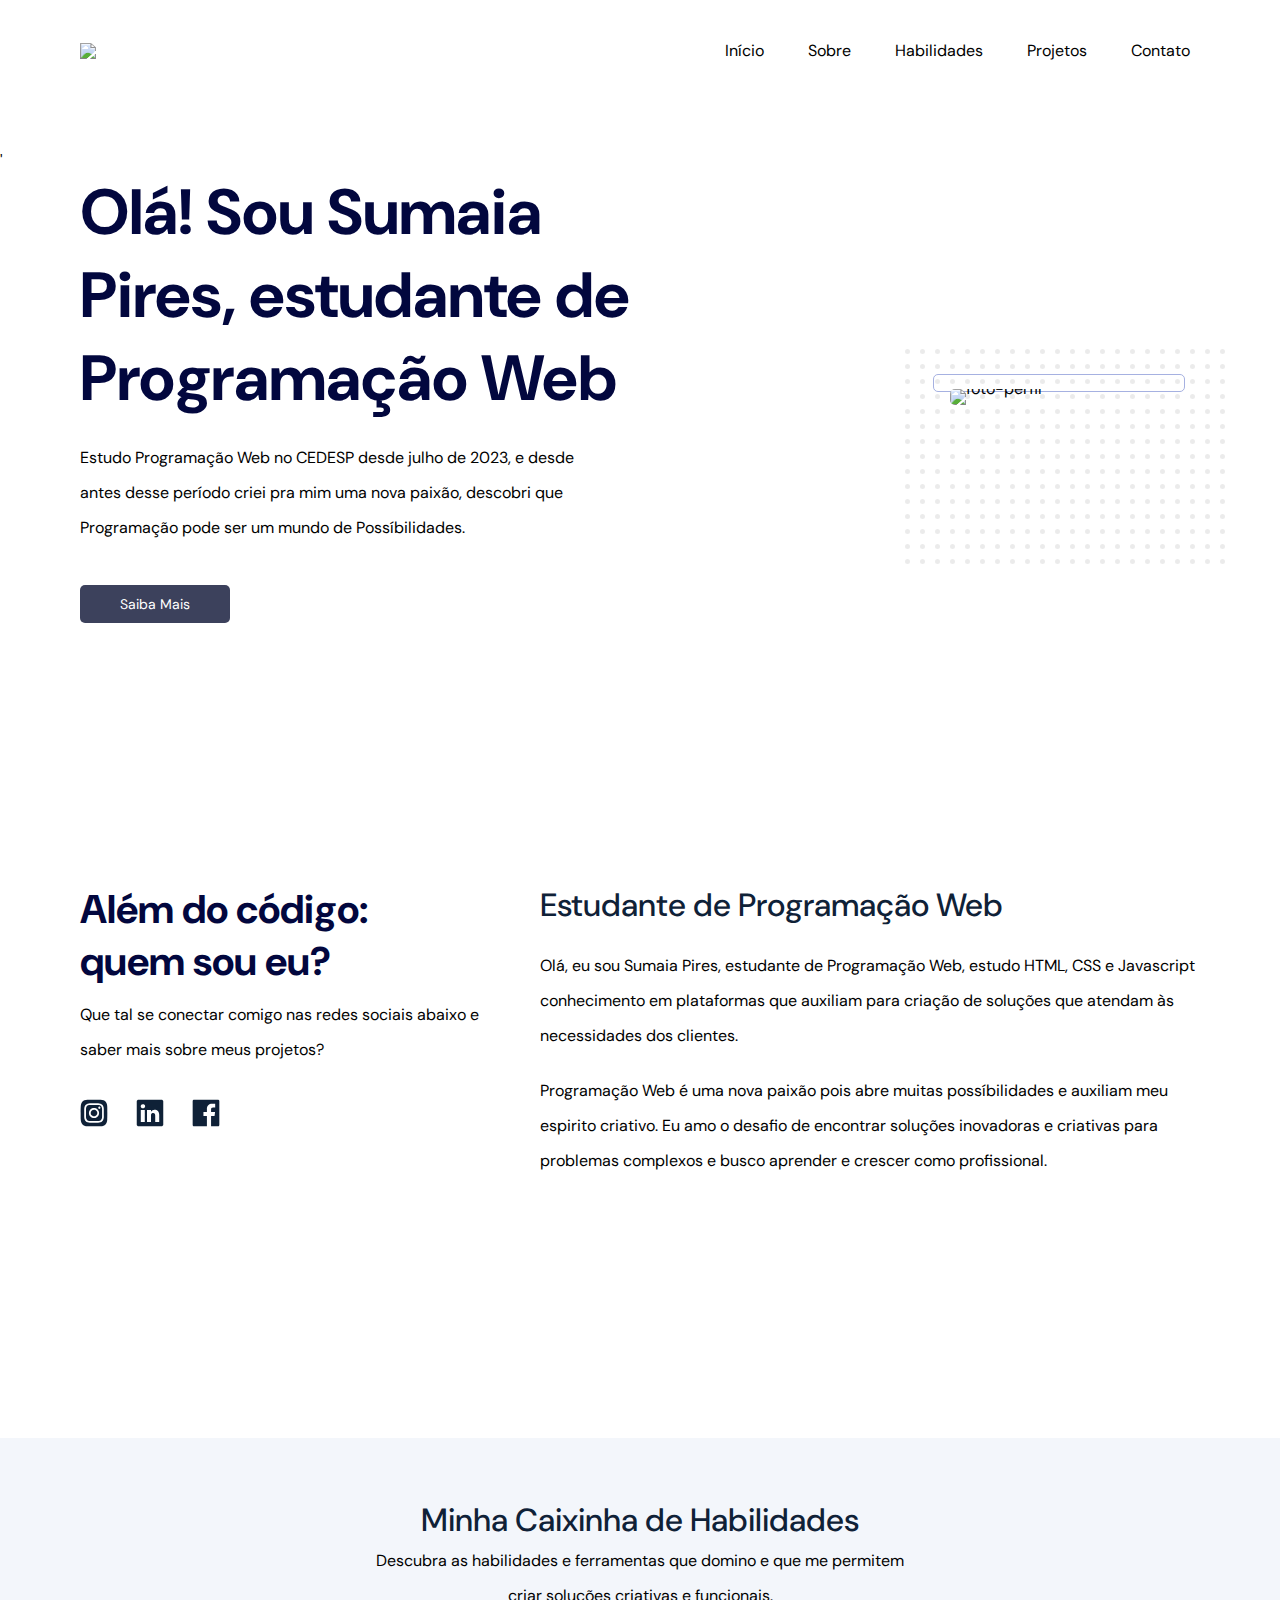
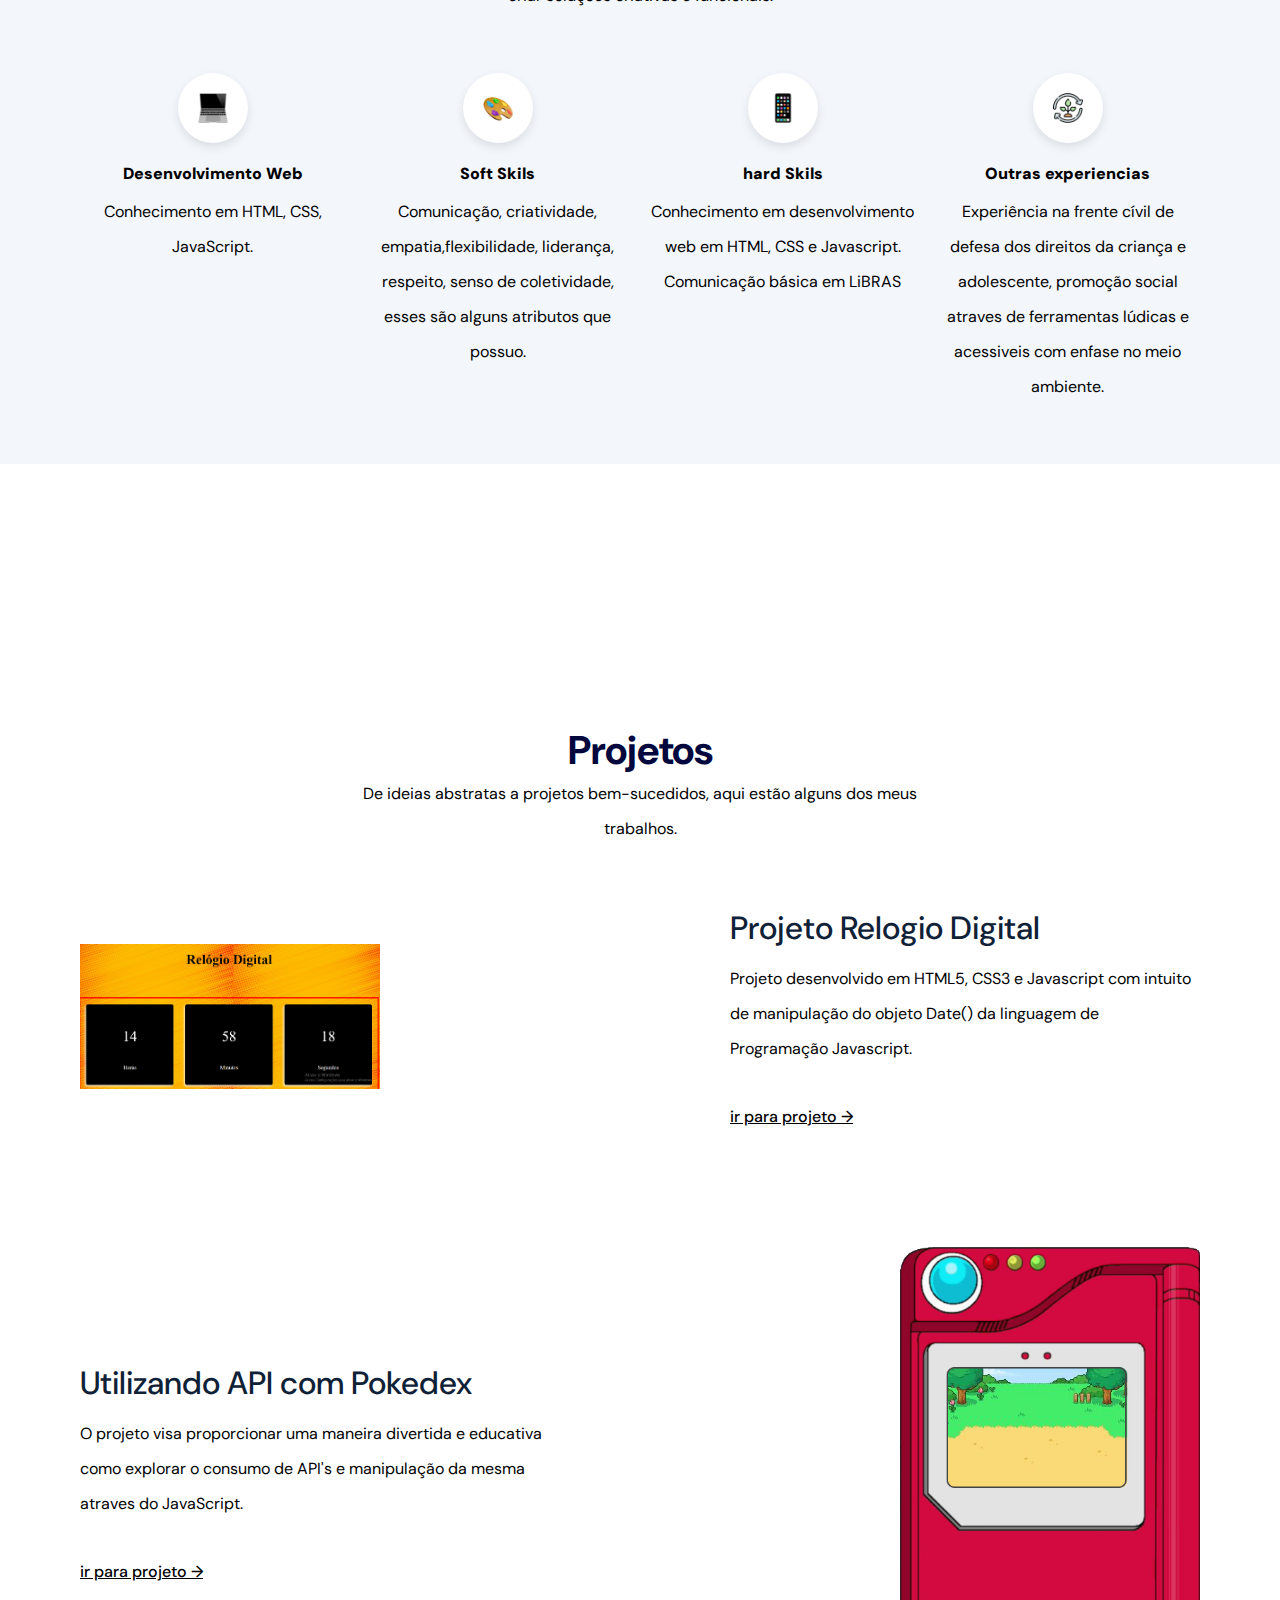
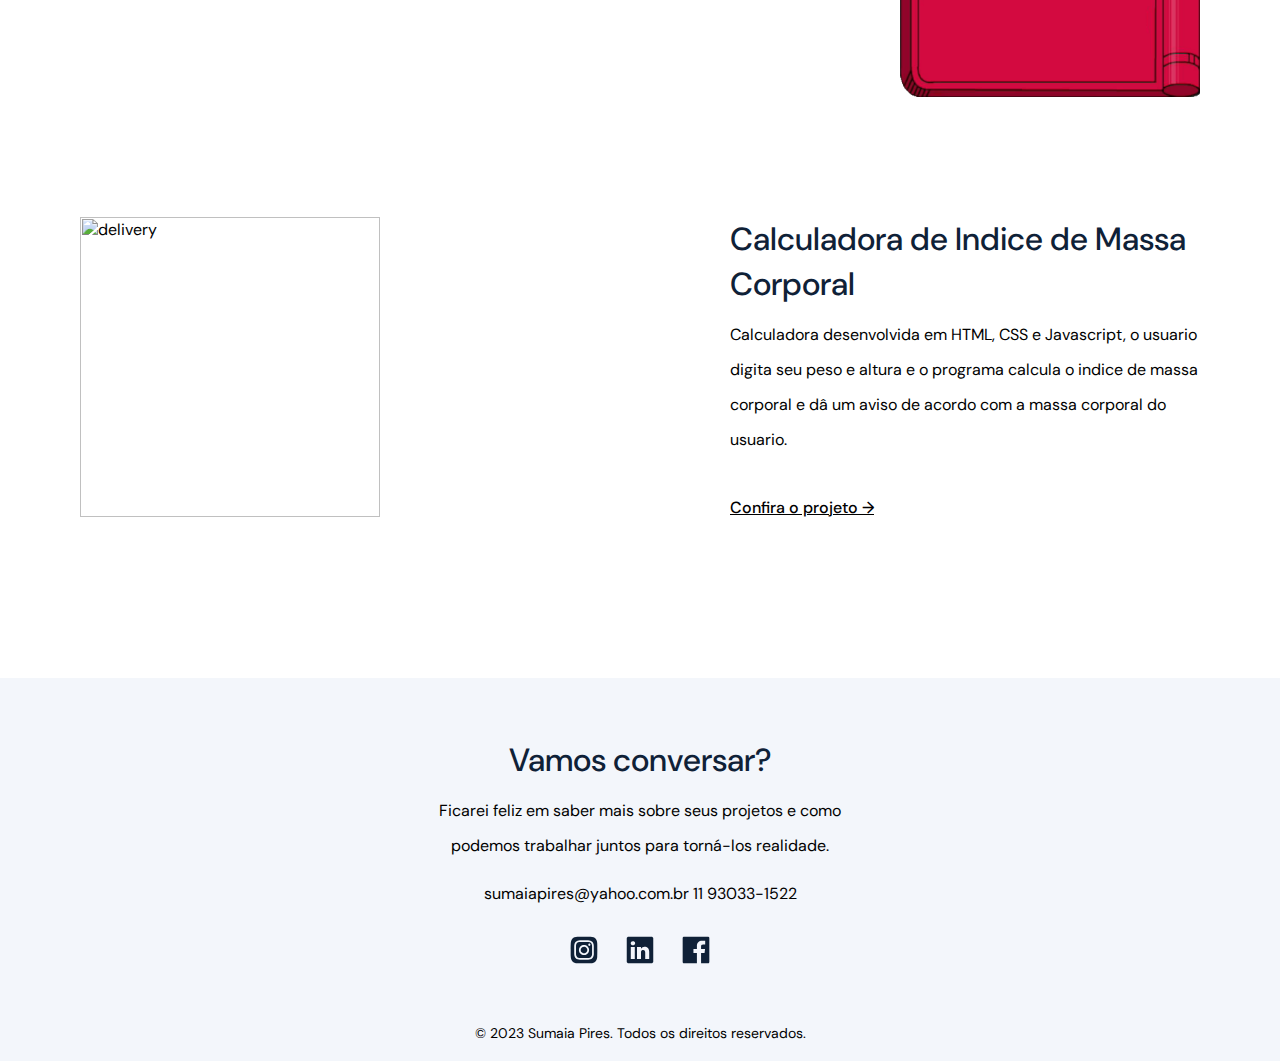
==== index.html @ 3ff80c14 "Add files via upload" ====
'<!DOCTYPE html>
<html lang="pt-br">

<head>
    <!-- meta tags -->
    <meta charset="UTF-8">
    <meta name="viewport" content="width=device-width, initial-scale=1.0">
    <!-- title -->
    <title>Portifolio Sumaia</title>
    <!-- Css extends que chama todos os outros -->
    <link rel="stylesheet" href="css/extends.css">
    <!-- fonts -->
    <link rel="preconnect" href="https://fonts.googleapis.com" />
    <link rel="preconnect" href="https://fonts.gstatic.com" crossorigin />
    <link href="https://fonts.googleapis.com/css2?family=DM+Sans:wght@400;500;700&display=swap" rel="stylesheet" />
    <!-- scripts -->
    <script defer src="scripts/index.js"></script>
</head>

<body>
    <!-- navbar -->
    <nav class="navbar">
        <div class="navbar__content max-width mb-0">
            <a href="/">
                <img src="https://logos.textgiraffe.com/logos/logo-name/36236180-designstyle-relaxing-l.png">
            </a>

            <ul class="navbar__links">
                <li><a href="#header">Início</a></li>
                <li><a href="#about">Sobre</a></li>
                <li><a href="#skills">Habilidades</a></li>
                <li><a href="#projects">Projetos</a></li>
                <li><a href="#footer">Contato</a></li>
            </ul>

            <div class="navbar__mobile">
                <img src="assets/menu.svg" alt="burguer" class="burguer">
                <ul class="mobile__links">
                    <li><a href="#header">Início</a></li>
                    <li><a href="#about">Sobre</a></li>
                    <li><a href="#skills">Habilidades</a></li>
                    <li><a href="#projects">Projetos</a></li>
                    <li><a href="#footer">Contato</a></li>
                </ul>
            </div>
        </div>
    </nav>

    <!-- header -->
    <header id="header" class="max-width">
        <div class="header__left">
            <h1>Olá! Sou Sumaia Pires, estudante  de Programação Web</h1>

            <p>
                Estudo Programação Web no CEDESP desde julho de 2023, e desde antes desse período criei pra mim uma nova paixão, descobri que Programação pode ser um mundo de Possíbilidades.
            </p>

            <a href="#about" class="btn btn-primary">Saiba Mais</a>
        </div>

        <div class="header__right">
            <div class="header__image">
                <img src="https://media.licdn.com/dms/image/C4D03AQFgLC6WYclvbA/profile-displayphoto-shrink_800_800/0/1549132580379?e=2147483647&v=beta&t=OQa61_ROP9oTsTWfa7Od1cDNOZGpSk54xkHEjgjCEhQ" alt="foto-perfil" class="foto__perfil" />

                <img src="assets/abstract.svg" alt="background" class="background" />
            </div>
        </div>

    </header>

    <!-- Sobre -->
    <section id="about" class="about max-width">
        <div class="about__left">
            <h2 class="secondary-title">Além do código: quem sou eu?</h2>

            <p>
                Que tal se conectar comigo nas redes sociais abaixo e saber mais sobre
                meus projetos?
            </p>

            <ul>
                <li>
                    <a href="https://instagram.com/sspifer?utm_source=qr&igshid=OGIxMTE0OTdkZA=="><img src="assets/instagram.svg" alt="Instagram" /></a>
                </li>
                <li>
                    <a href="https://www.linkedin.com/in/sumaia-pires-a5188629b?utm_source=share&utm_campaign=share_via&utm_content=profile&utm_medium=android_app"><img src="assets/linkedin.svg" alt="Linkedin" /></a>
                </li>
                <li>
                    <a href="https://www.facebook.com/sumaiapires"><img src="assets/facebook.svg" alt="Facebook" /></a>
                </li>
            </ul>

        </div>

        <div class="about__right">
            <h3 class="tertiary-title mb-m">
                Estudante de Programação Web
            </h3>
            <p>
                Olá, eu sou Sumaia Pires, estudante de Programação Web, estudo HTML, CSS e Javascript conhecimento em plataformas que auxiliam para criação de soluções que atendam às
                necessidades dos clientes.
            </p>
            <p>
                Programação Web é uma nova paixão pois abre muitas possíbilidades e auxiliam meu espirito criativo. Eu amo o desafio de encontrar soluções inovadoras e criativas para
                problemas complexos e  busco aprender e crescer como
                profissional.
            </p>
        </div>
    </section>
    <!-- habilidades -->
    <section id="skills" class="skills">

        <div class="skills__content max-width">

            <h2 class="tertiary-title">Minha Caixinha de Habilidades</h2>

            <p class="description">
                Descubra as habilidades e ferramentas que domino e que me permitem
                criar soluções criativas e funcionais.
            </p>

            <ul>
                <li class="skills__item">
                    <div class="image-container">
                        <img src="assets/notebook.png" alt="Desenvolvimento Web" />
                    </div>
                    <h3>Desenvolvimento Web</h3>
                    <p>
                        Conhecimento em HTML, CSS, JavaScript.
                    </p>
                </li>

                <li class="skills__item">
                    <div class="image-container">
                        <img src="assets/colors.png" alt="Web Design" />
                    </div>
                    <h3>Soft Skils</h3>
                    <p>
                      Comunicação, criatividade, empatia,flexibilidade, liderança, respeito, senso de coletividade, esses são alguns atributos que possuo.
                      
                      
                    </p>
                </li>

                <li class="skills__item">
                    <div class="image-container">
                        <img src="assets/phone.png" alt="UX/UI Design" />
                    </div>
                    <h3>hard Skils</h3>
                    <p>
                        Conhecimento em desenvolvimento web em HTML, CSS e Javascript.
                        Comunicação básica em LiBRAS

                    </p>
                </li>

                <li class="skills__item">
                    <div class="image-container">
                        <img src="assets/planta.png" alt="Gerenciamentos de versões" />
                    </div>
                    <h3>Outras experiencias</h3>
                    <p>
                        Experiência na frente cívil de defesa dos direitos da criança e adolescente, promoção social atraves de ferramentas lúdicas e acessiveis com enfase no meio ambiente.
                    </p>
                </li>

            </ul>

        </div>
    </section>

    <!-- Projetos -->
    <section id="projects" class="projects max-width">

        <div class="projects__content">

          <h2 class="secondary-title">Projetos</h2>

          <p>
            De ideias abstratas a projetos bem-sucedidos, aqui estão alguns dos
            meus trabalhos.
          </p>

        </div>

        <ul>

          <li>
            <div class="image">
              <img src="assets/relogio_digital_print.png" alt="Gerenciamento de tarefas" />
            </div>

            <div class="projects__info">
              <h3 class="tertiary-title">
                Projeto Relogio Digital

              </h3>
              <p>
                Projeto desenvolvido em HTML5, CSS3 e Javascript com intuito de manipulação do objeto Date() da linguagem de Programação Javascript.
              </p>


              <a href="https://sumaiapires.github.io/relogio_digital/" target="_blank">ir para projeto &rarr;</a>
            </div>

          </li>

          <li class="projects__reversed-list">

            <div class="image">
              <img src="assets/pokedex.png" alt="ecommerce" />
            </div>

            <div class="projects__info">

              <h3 class="tertiary-title">
                Utilizando API com Pokedex
              </h3>

              <p>
                 O projeto visa proporcionar uma maneira divertida e educativa como explorar o consumo de API's e manipulação da mesma atraves do JavaScript.
              </p>

              <a href="https://sumaiapires.github.io/pokedex/" target="_blank">ir para projeto &rarr;</a>
            </div>

          </li>

          <li>

            <div class="image">

              <img src="https://cdn.iset.io/assets/00946/produtos/1319/disco-para-calculo-do-imc-indice-de-massa-corporal-14398-mlb4635753660_072013-o.jpg" alt="delivery" />
            </div>

            <div class="projects__info">

              <h3 class="tertiary-title">
                Calculadora de Indice de Massa Corporal
              </h3>

              <p>
                Calculadora desenvolvida em HTML, CSS e Javascript, o usuario digita seu peso e altura e o programa calcula o indice de massa corporal e dâ um aviso de acordo com a massa corporal do usuario.
              </p>

              <a href="https://sumaiapires.github.io/imc/" target="_blank">Confira o projeto &rarr;</a>

            </div>

          </li>

        </ul>

      </section>
  
      <!-- Footer -->
      <footer id="footer">

        <div class="footer__content max-width mb-0">

          <h2 class="tertiary-title mb-s">Vamos conversar?</h2>

          <p class="mb-m">
            Ficarei feliz em saber mais sobre seus projetos e como podemos
            trabalhar juntos para torná-los realidade.
          </p>

          <div class="footer__contact mb-m">
            <a href="mailto:sumaia.sumaiapires@yahoo.com.br" target="_blank" class="mb-m" sumaiapires@yahoo.com.br>
              sumaiapires@yahoo.com.br

            </a>

            <a href="https://api.whatsapp.com/send?1=pt_BR&phone=5511930331522" target="_blank">11 93033-1522</a>

           

          </div>

          <ul class="mb-l">
            

            <li>
              <a href="https://instagram.com/sspifer?utm_source=qr&igshid=OGIxMTE0OTdkZA==" target="_blank"><img src="assets/instagram.svg" alt="Instagram" /></a>
            </li>

            <li>
              <a href="https://www.linkedin.com/in/sumaia-pires-a5188629b?utm_source=share&utm_campaign=share_via&utm_content=profile&utm_medium=android_app" target="_blank"><img src="assets/linkedin.svg" alt="Linkedin" /></a>
            </li>

            <li>
              <a href="https://www.facebook.com/sumaiapires" target="_blank"><img src="assets/facebook.svg" alt="Facebook" /></a>
            </li>

          </ul>

          <p class="footer__copyright">
            © 2023 Sumaia Pires. Todos os direitos reservados.
          </p>

        </div>

      </footer>

    
</body>

</html>
---- css/extends.css ----
@import './variables.css';
@import './globals.css';

@import './components/navbar.css';
@import './components/header.css';
@import './components/about.css';
@import './components/skills.css';
@import './components/projects.css';
@import './components/footer.css';
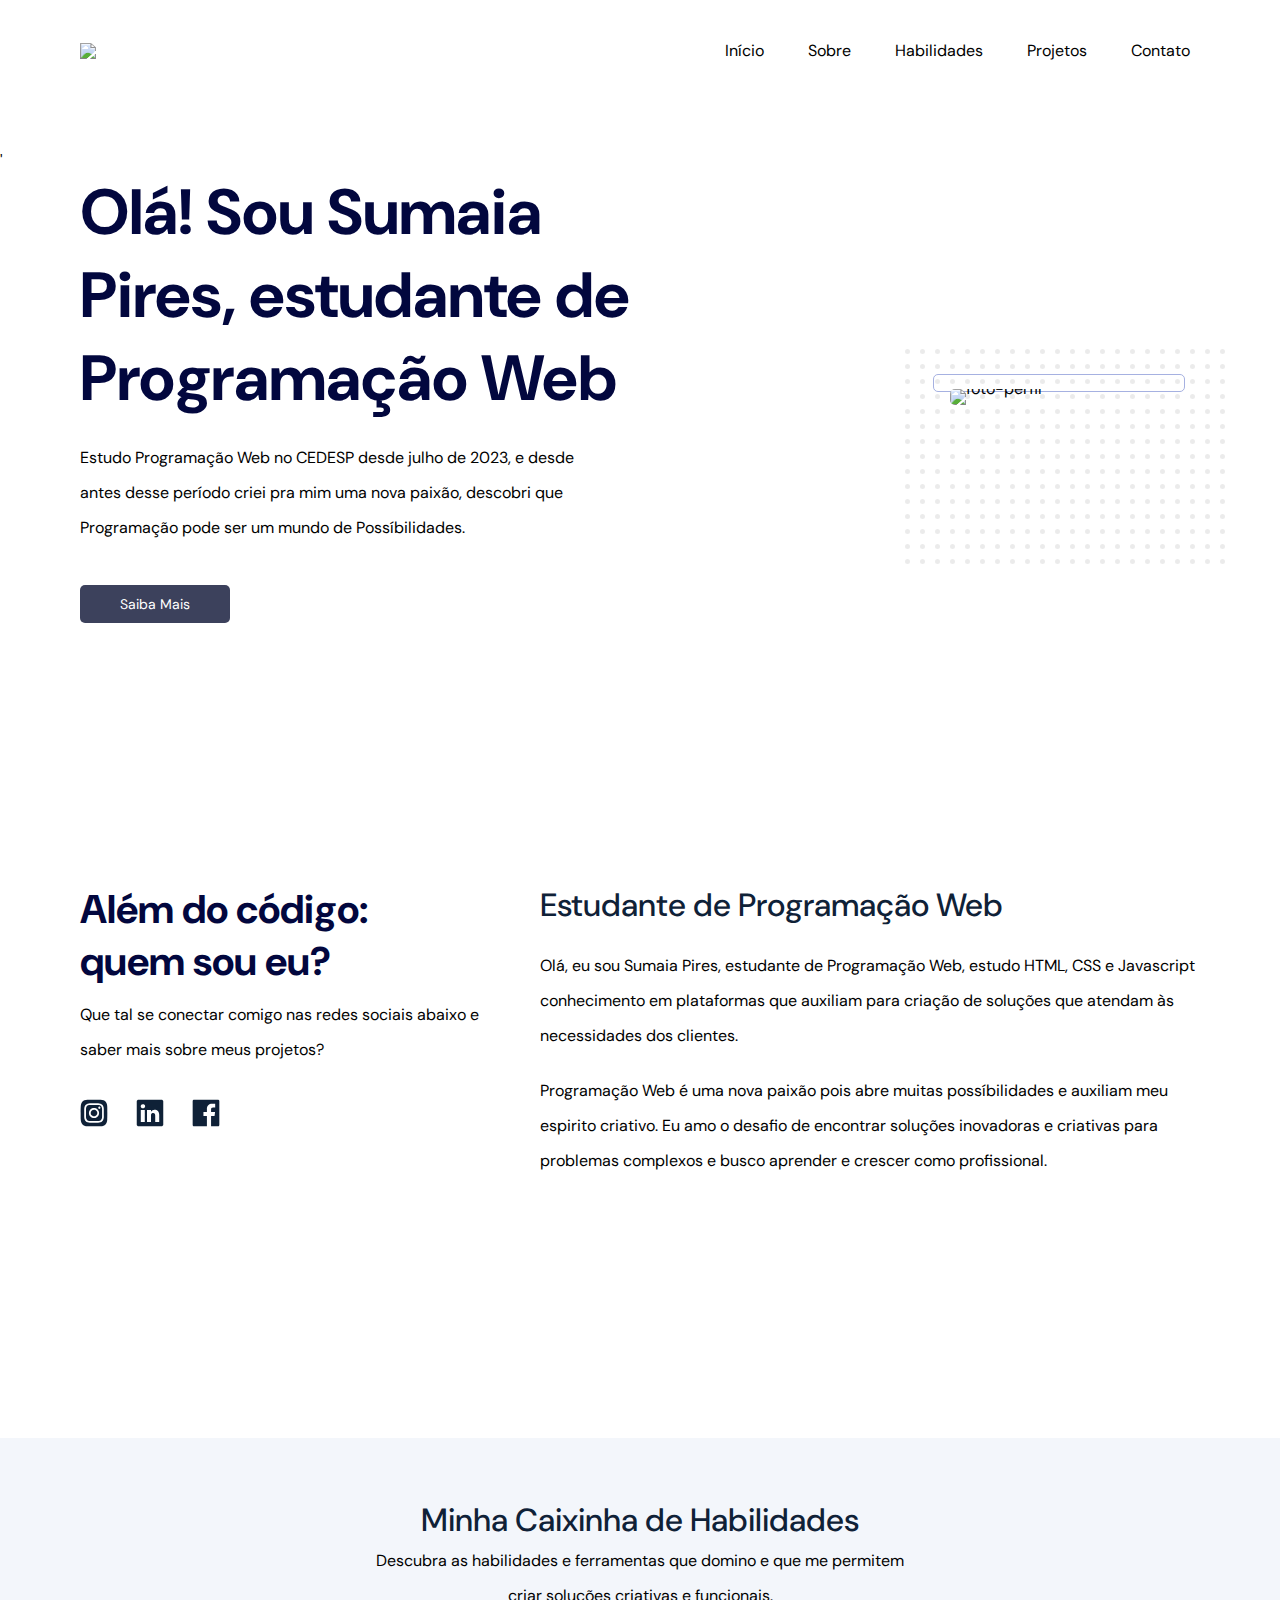
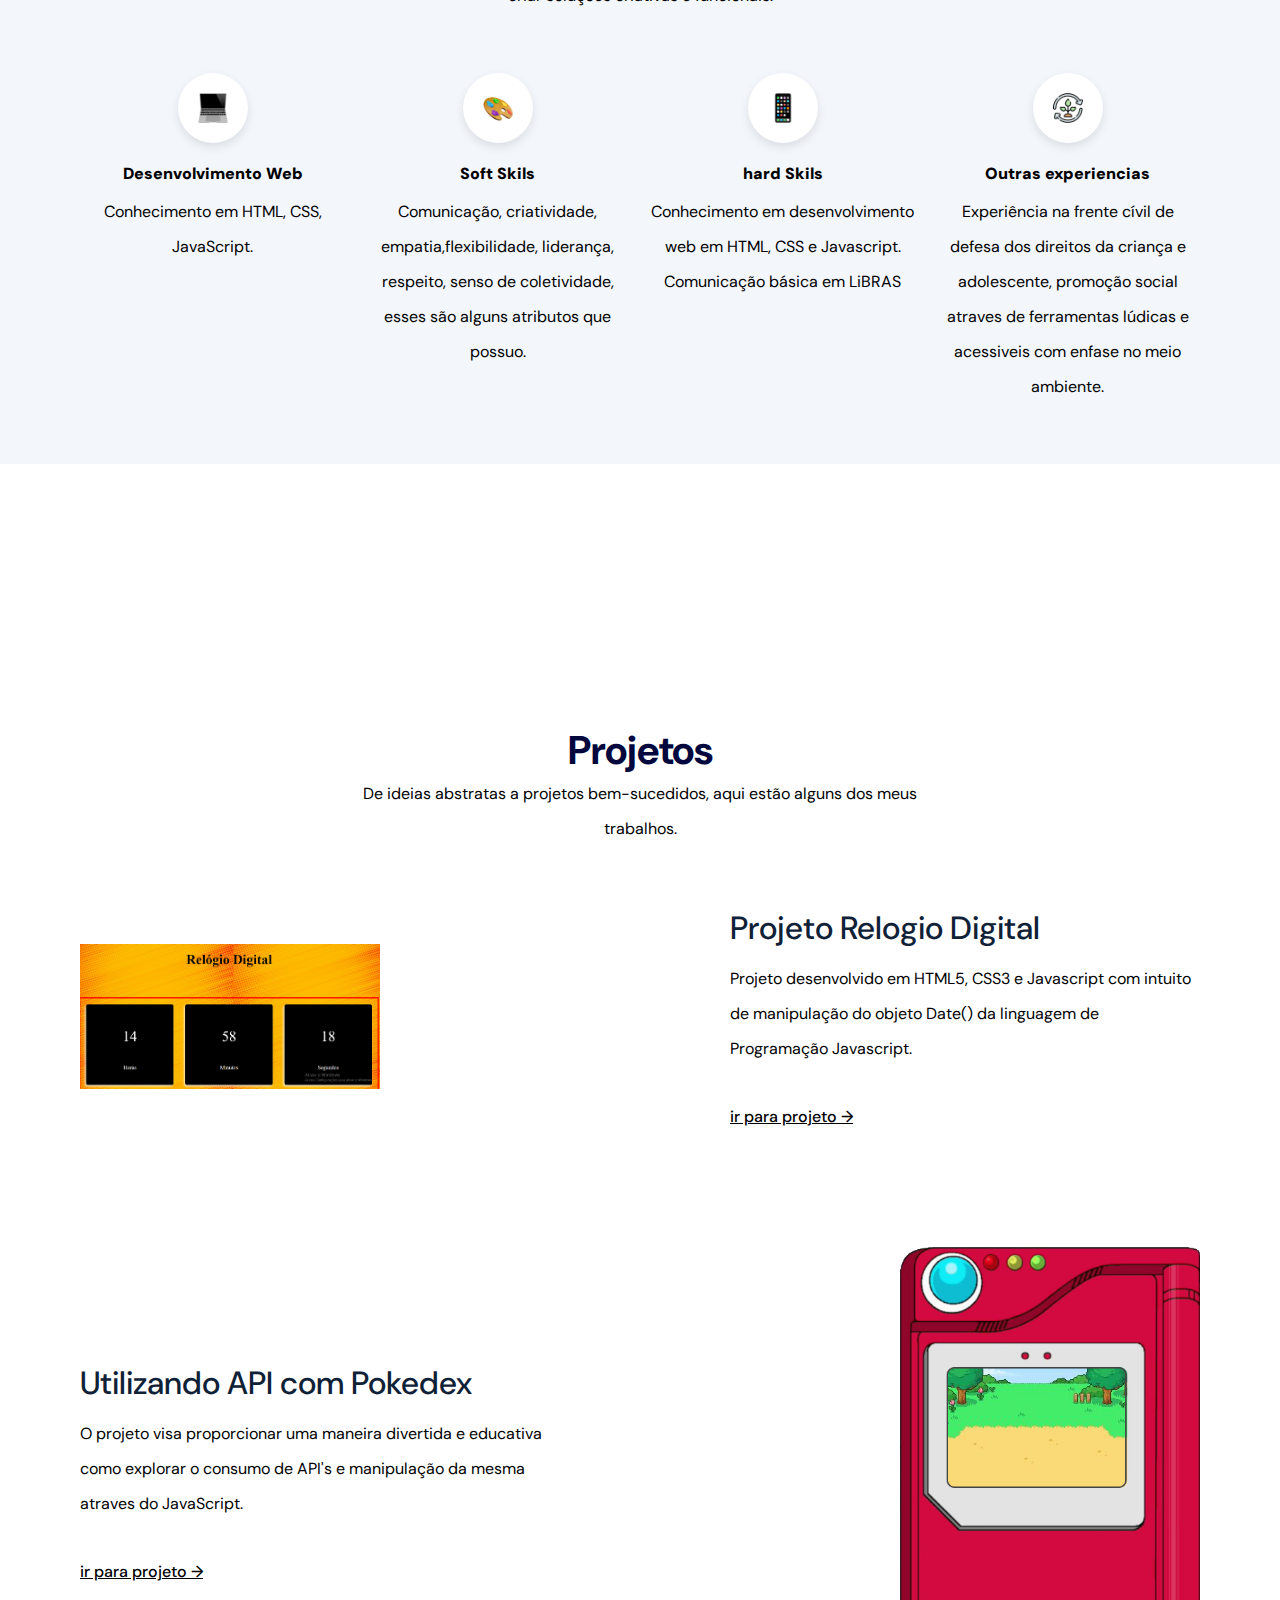
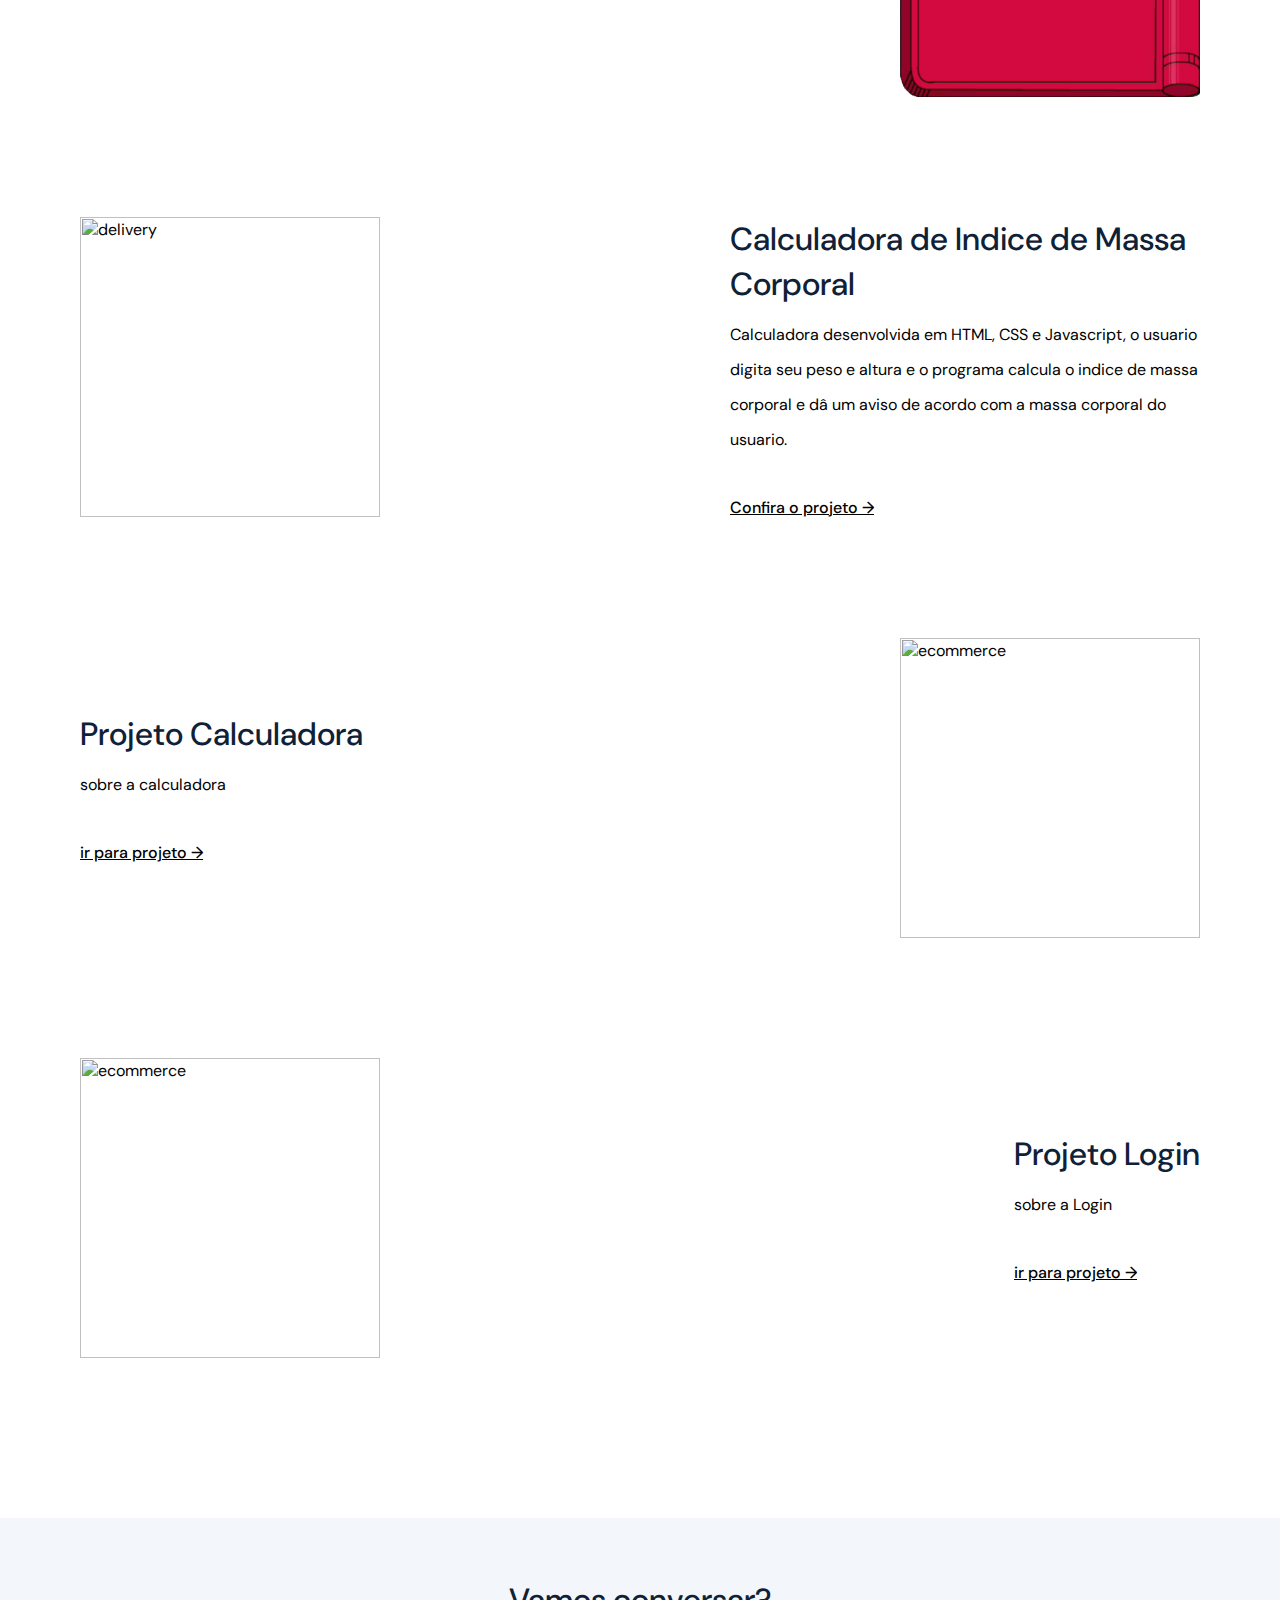
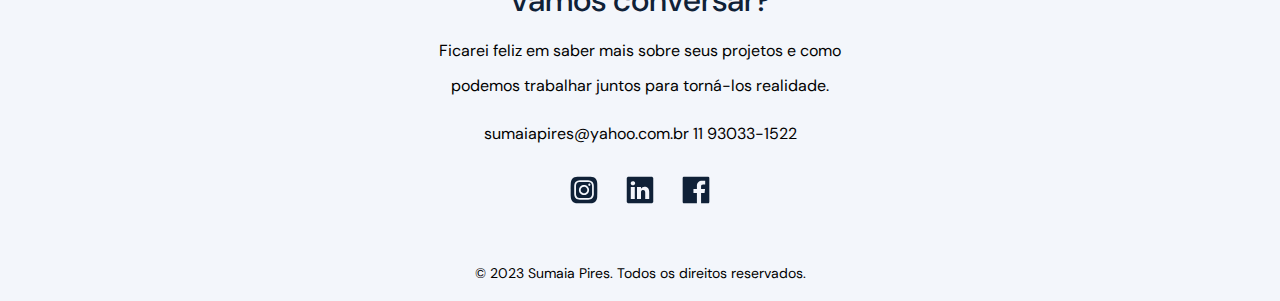
==== commit c11d4802: "Update index.html" ====
--- a/index.html
+++ b/index.html
@@ -249,6 +249,48 @@
 
           </li>
 
+          <li class="projects__reversed-list">
+
+            <div class="image">
+              <img src="assets/calculadora.png" alt="ecommerce" />
+            </div>
+
+            <div class="projects__info">
+
+              <h3 class="tertiary-title">
+                Projeto Calculadora
+              </h3>
+
+              <p>
+                sobre a calculadora
+              </p>
+
+              <a href="projetos/calculadora/index.html" target="_blank">ir para projeto &rarr;</a>
+            </div>
+
+          </li>
+
+          <li>
+
+            <div class="image">
+              <img src="assets/login.png" alt="ecommerce" />
+            </div>
+
+            <div class="projects__info">
+
+              <h3 class="tertiary-title">
+                Projeto Login
+              </h3>
+
+              <p>
+                sobre a Login
+              </p>
+
+              <a href="projetos/login/index.html" target="_blank">ir para projeto &rarr;</a>
+            </div>
+
+          </li>
+
         </ul>
 
       </section>
@@ -305,4 +347,4 @@
     
 </body>
 
-</html>+</html>
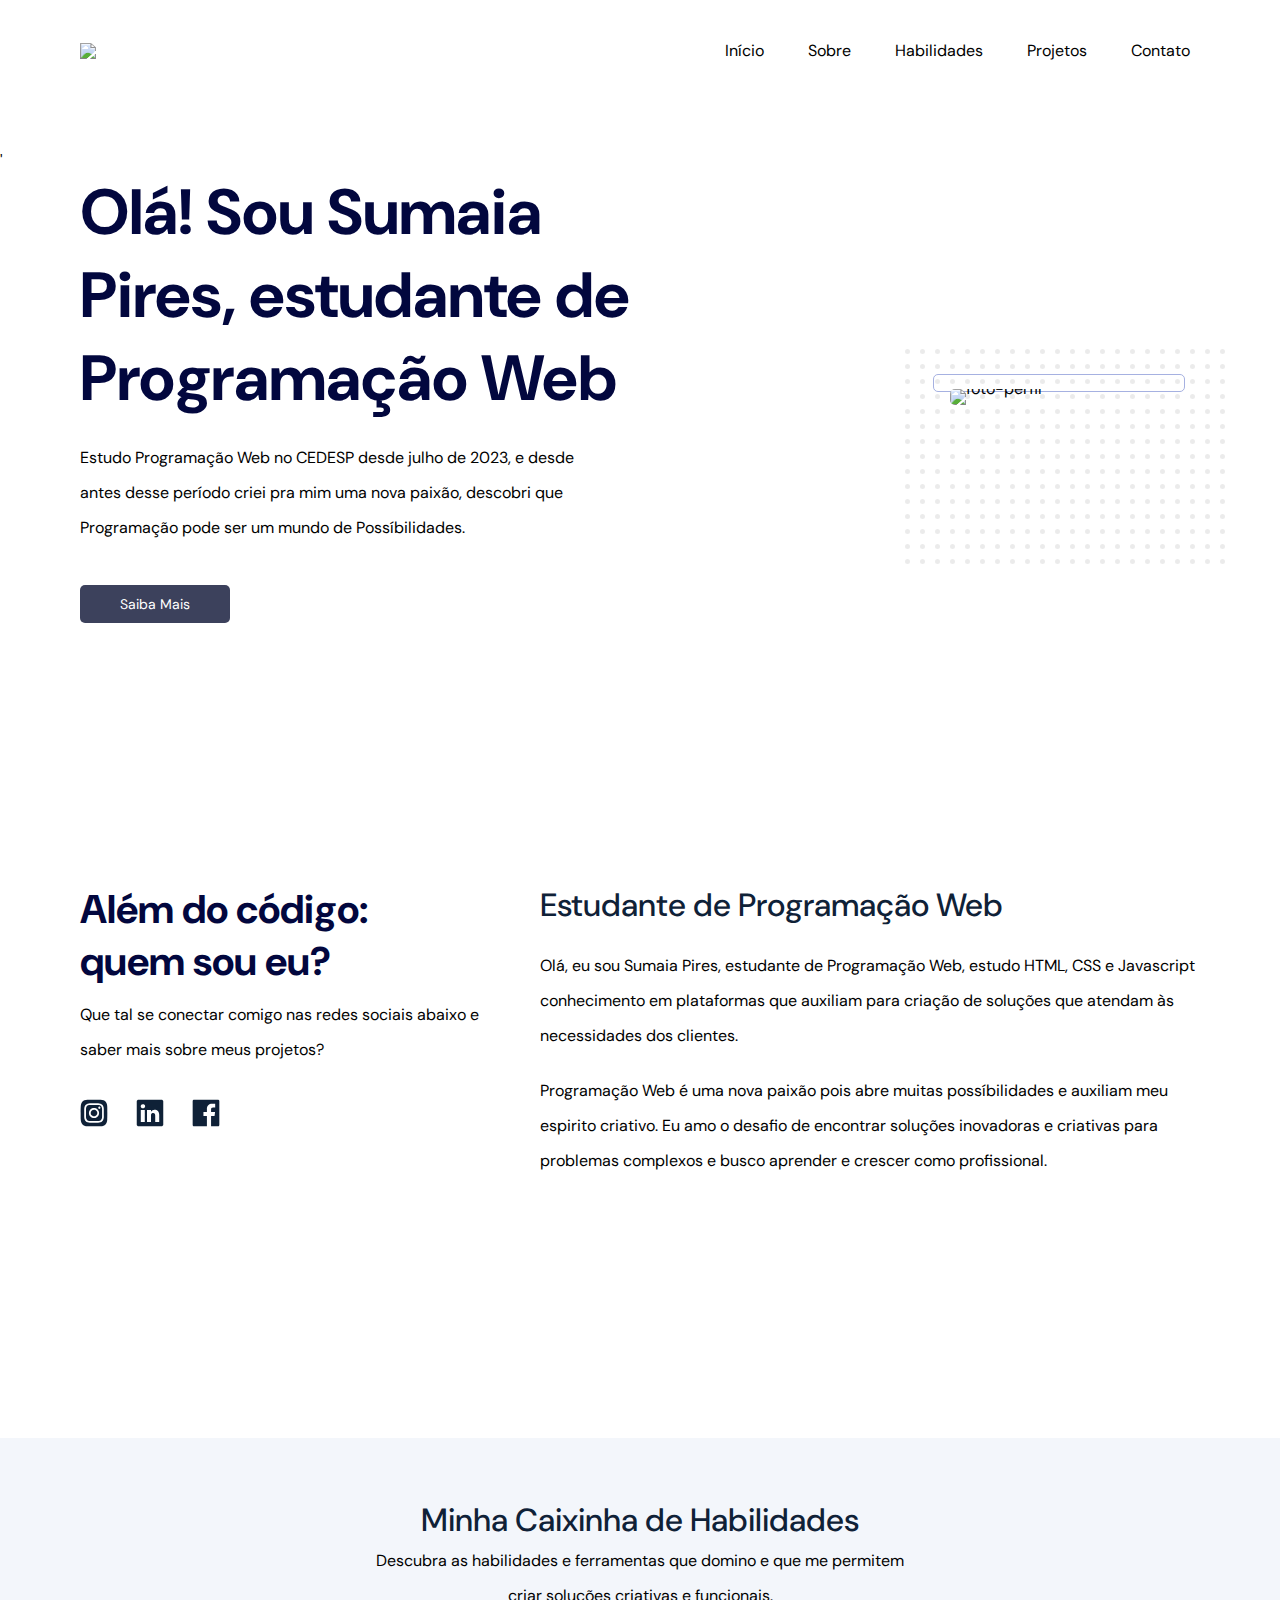
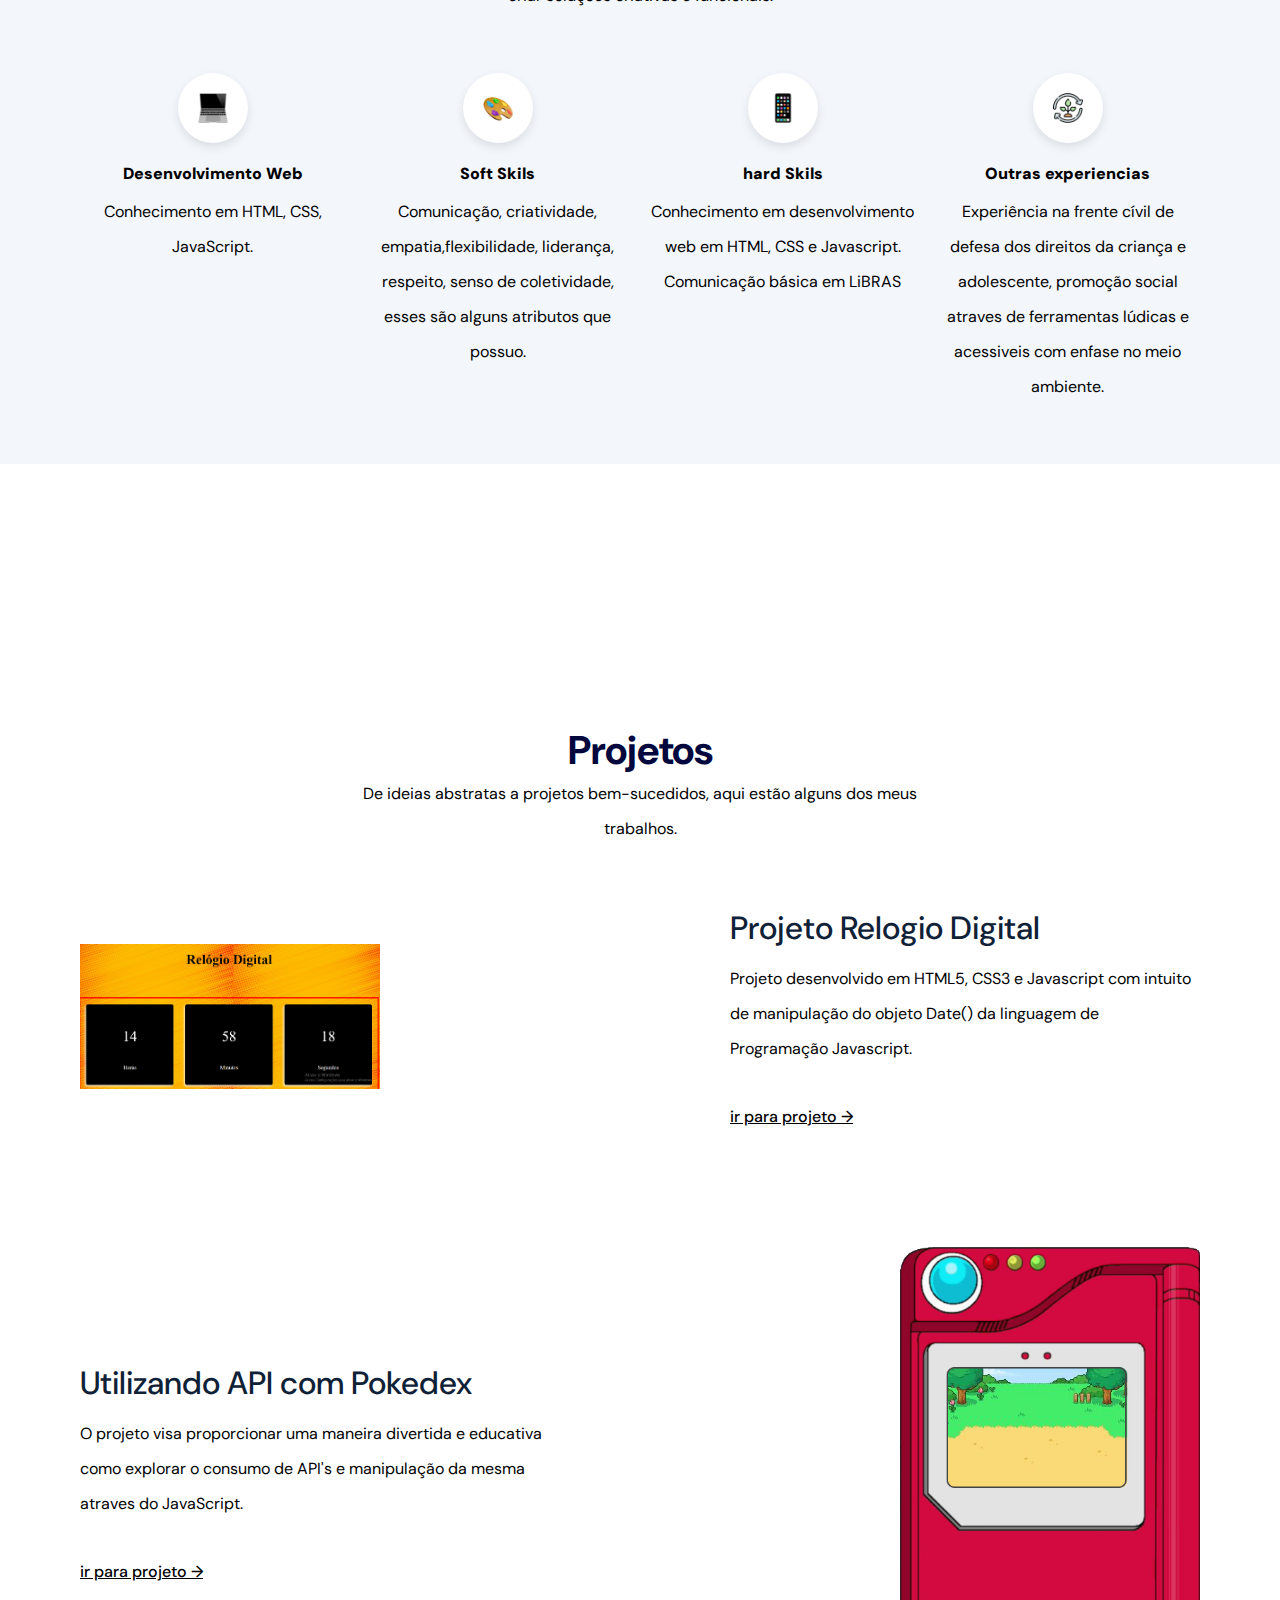
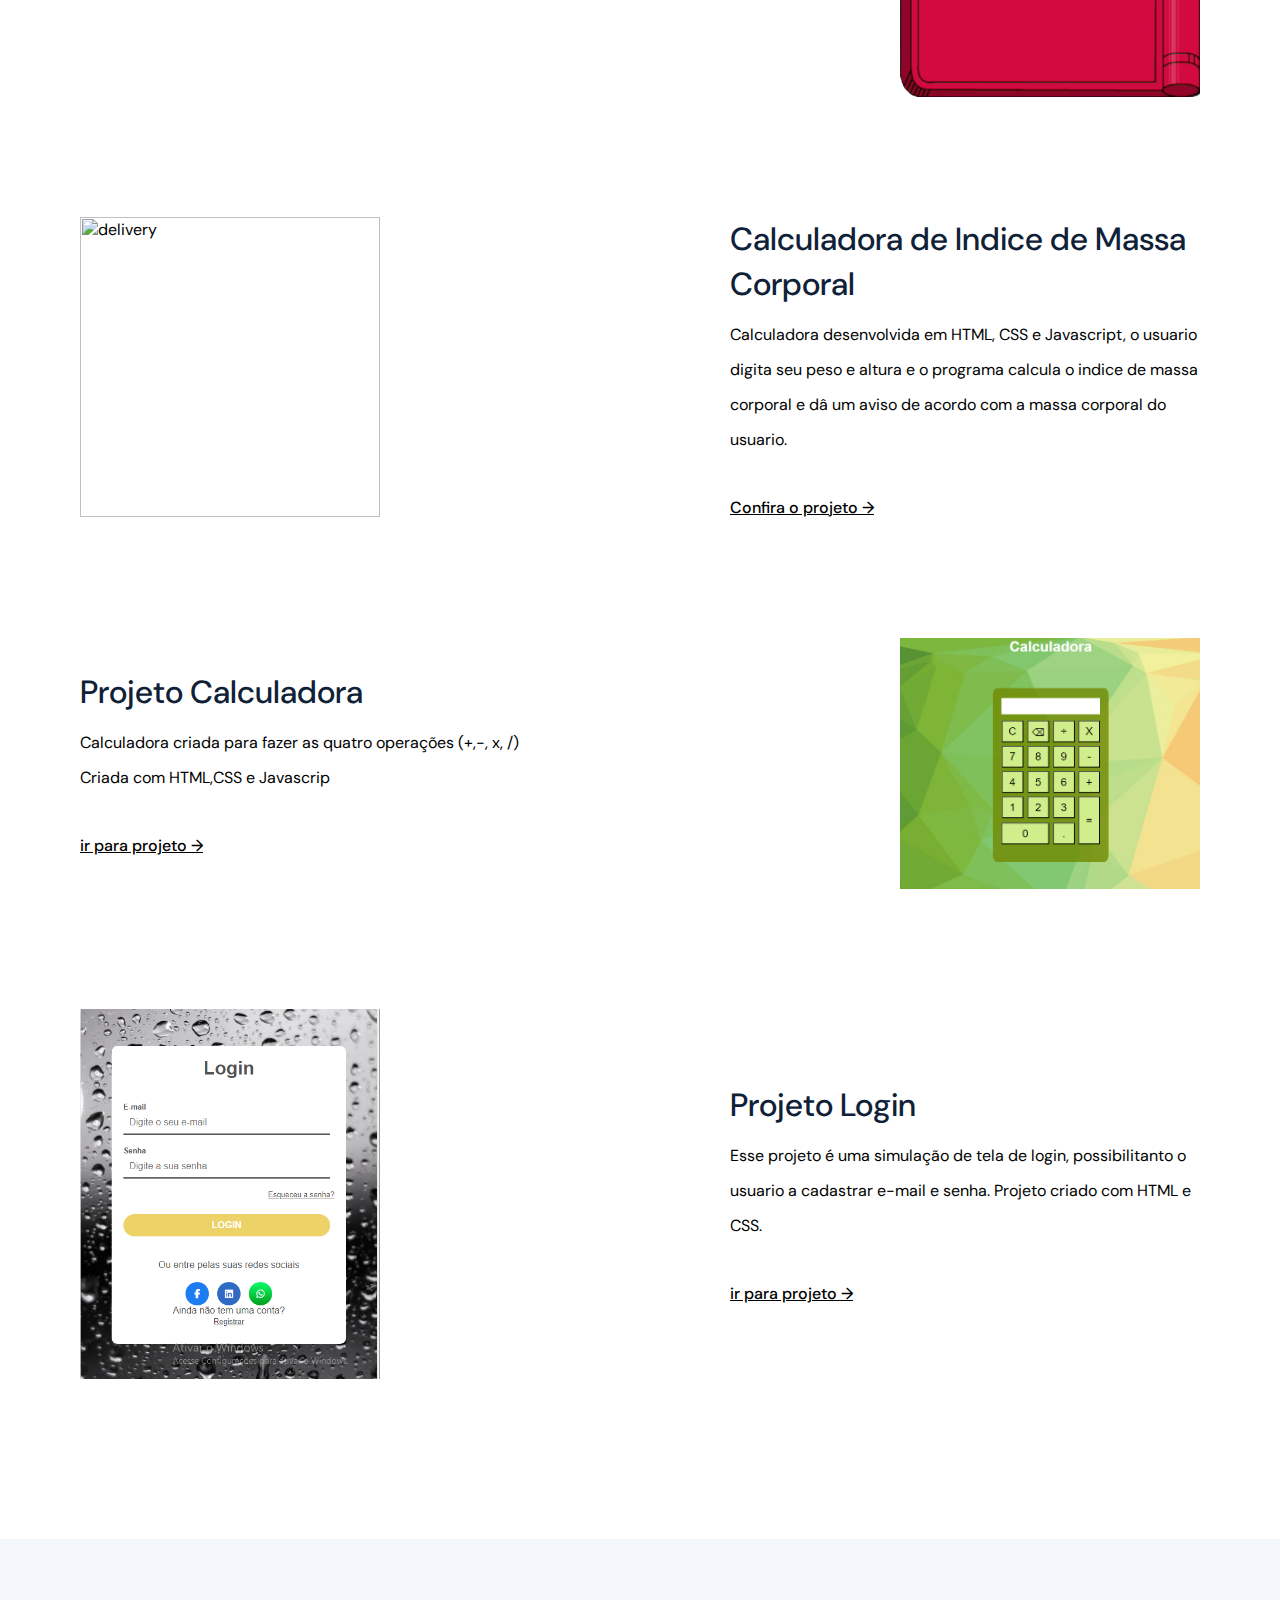
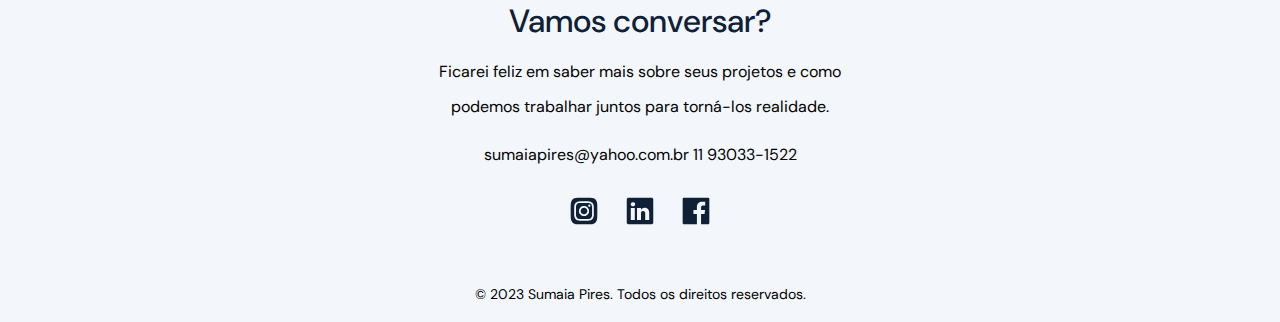
==== commit 54828836: "Update index.html" ====
--- a/index.html
+++ b/index.html
@@ -262,7 +262,8 @@
               </h3>
 
               <p>
-                sobre a calculadora
+                Calculadora criada para fazer as quatro operações (+,-, x, /)
+                  Criada com HTML,CSS e Javascrip
               </p>
 
               <a href="projetos/calculadora/index.html" target="_blank">ir para projeto &rarr;</a>
@@ -283,7 +284,8 @@
               </h3>
 
               <p>
-                sobre a Login
+                Esse projeto é uma simulação de tela de login, possibilitanto o usuario a cadastrar e-mail e senha.
+                  Projeto criado com HTML e CSS.
               </p>
 
               <a href="projetos/login/index.html" target="_blank">ir para projeto &rarr;</a>
